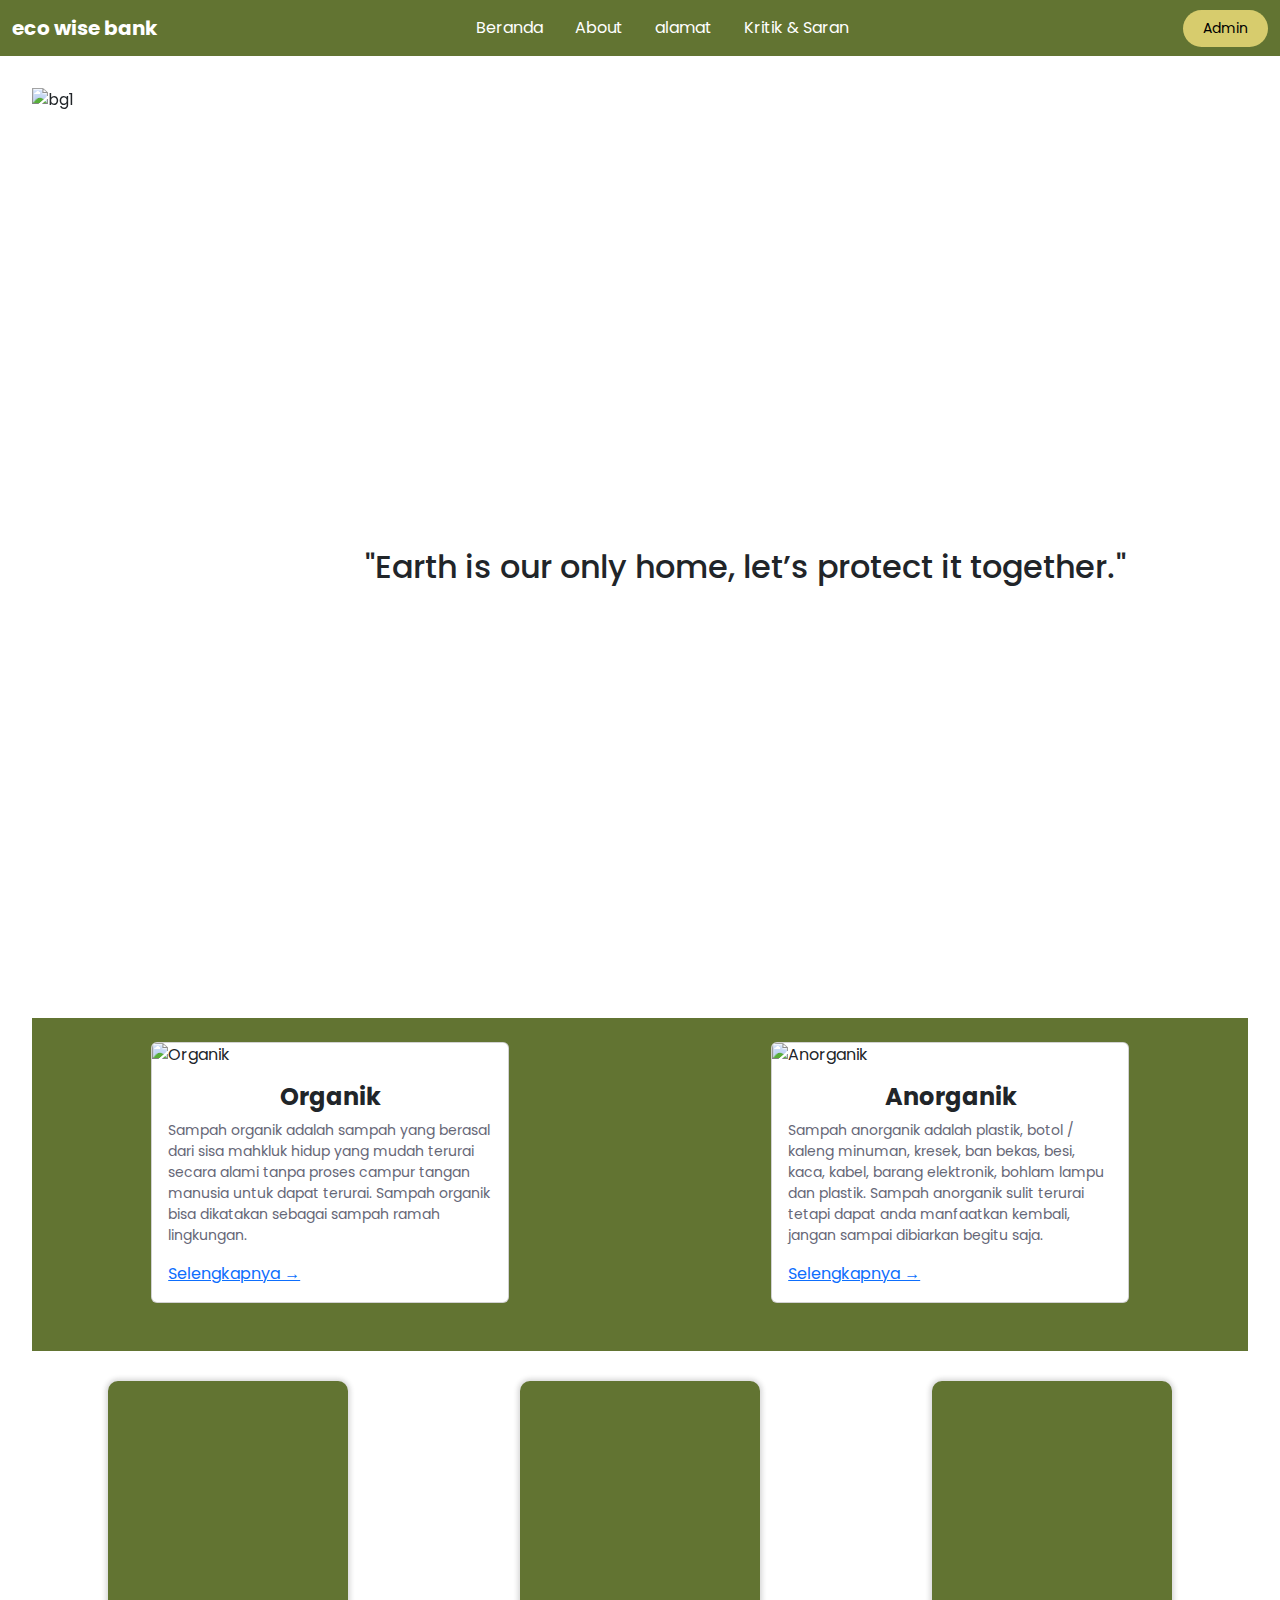
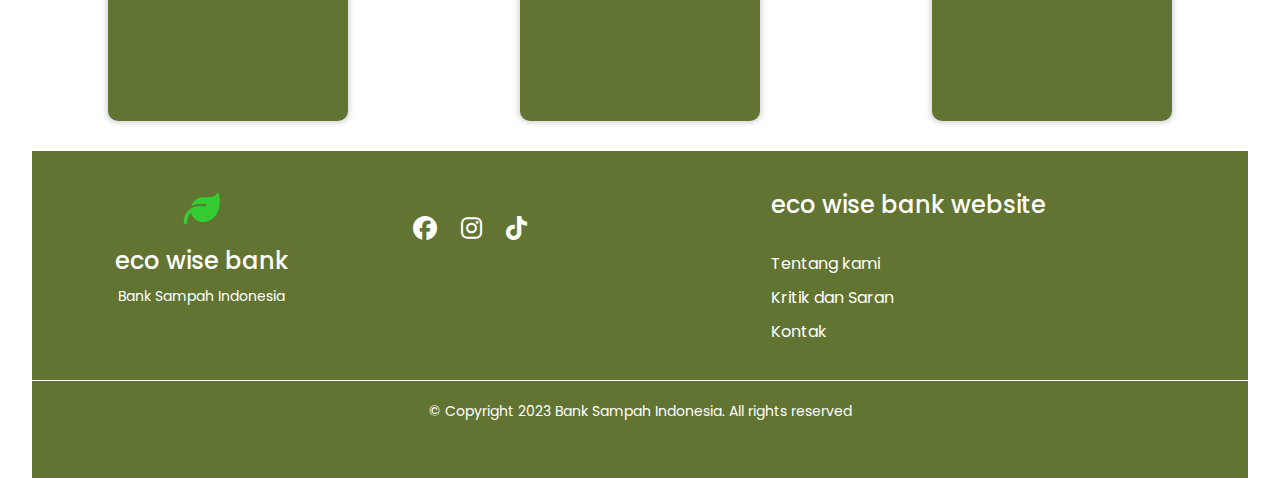
==== index.html @ ca983acf "Add files via upload" ====
<!DOCTYPE html>
<html lang="en">
<head>
    <meta charset="UTF-8">
    <meta name="viewport" content="width=device-width, initial-scale=1.0">
    <title>Bank Sampah</title>
    <link rel="stylesheet" href="style.css">
    <link rel="stylesheet" href="https://cdnjs.cloudflare.com/ajax/libs/font-awesome/6.2.1/css/all.min.css">
    <link href="https://cdn.jsdelivr.net/npm/bootstrap@5.3.3/dist/css/bootstrap.min.css" rel="stylesheet" integrity="sha384-QWTKZyjpPEjISv5WaRU9OFeRpok6YctnYmDr5pNlyT2bRjXh0JMhjY6hW+ALEwIH" crossorigin="anonymous">

    <style>

html{
  scroll-behavior: smooth;
}

*{
          box-sizing: border-box;
          padding: 0;
          margin: 0;
          font-family: popins,sans-serif;
          text-decoration: none;
      }

      body{
          font-family: "Poppins", sans-serif;
          overflow-x: hidden;
          background-color: #ffffff;
      }

      .hero-header {
      width: 100%;
      min-height: 1500px;
      background: #ffffff;
      }

      .wrapper{
          width: 1500px;
          max-width: 95%;
          margin: 0 auto;
          padding: 0 ;
      }

      header{
          padding: 40px 0 30px;
          display: flex;
          justify-content: space-between;
          align-items: center;
          flex-wrap: wrap;
      }

      .navbar{
          background-color: #627432;
      }

      .navbar-brand-me-auto{
          width: 70px;
      }

      .login-button {
          background-color: #d7cc6d;
          color: #000000;
          font-size: 14px;
          padding: 8px 20px;
          border-radius: 50px;
          text-decoration: none;
          transition: 0.3s background-color;
      }

      .login-button:hover {
            background-color: #ada44e;
      }

      .navbar-toggler {
          border: none;
          font-size: 1.25rem;
          
      }

      .navbar-toggler:focus, .btn-clos:focus {
          box-shadow: none;
          outline: none;
      }

      .nav-link {
          color: #ffffff;
          font-size: 500;
          position: relative;
      }

      .nav-link:hover, .nav-link.active {
          color: #dbdada;
      }

      .nav-link::before{
          content: "";
          position: absolute;
          bottom: 0;
          left: 50%;
          transform: translateX(-50%);
          width: 0;
          height: 2px;
          background-color: #e6de98;
          visibility: hidden;
          transition: 0.3s ease-in-out;
      }

      .nav-link:hover::before, .nav-link.active::before{
          width: 100%;
          visibility: visible;
      }

      section h2 {
        margin-bottom: 50px;
        margin-left: 210px;
      }

      /* card flip */
      /* Google fonts(Poppins) */
      @import url("https://fonts.googleapis.com/css2?family=Poppins:ital,wght@0,100;0,200;0,300;0,400;0,500;0,600;0,700;0,800;0,900;1,100;1,200;1,300;1,400;1,500;1,600;1,700;1,800;1,900&display=swap");

      * {
        font-family: "Poppins", sans-serif;
        margin: 0;
        padding: 0;
        box-sizing: border-box;
      }

      body {
          display: block;
          min-height: 100vh; 
          overflow-x: hidden;
      }

      /* card flip */
      .card-containerflip {
        display: flex;
        flex-wrap: wrap;
        justify-content: space-around;
        gap: 20px; /* jarak card satu dngn yang lain */
      }

      .wrapper-card {
        width: 300px; 
        perspective: 1000px; 
      }

      .card-flip {
        position: relative;
        width: 100%;
        height: 400px; /* ini buat tinggi card */
        transform-style: preserve-3d;
        transition: transform 0.6s;
      }

      .card-flip:hover {
        transform: rotateY(180deg);
      }

      /* ini untuk card flip  */
      .card-front, .card-back { 
        position: absolute;
        width: 100%;
        height: 100%;
        backface-visibility: hidden;
        display: flex;
        justify-content: center;
        align-items: center;
        flex-direction: column;
        text-align: center;
        border-radius: 10px;
        box-shadow: 0px 4px 6px rgba(0, 0, 0, 0.1);
      }

      .card-front {
        background-color: #627432;
      }

      .card-back {
        background-color: #ffffff;
        transform: rotateY(180deg);
      }


      .card-container {
        display: flex;
        justify-content: space-around;
        align-items: center;
        margin: 20px 0;
      }

      .wrapper-card {
        width: 300px;
        height: 400px;
        perspective: 800px;
        padding: 30px;
      }

      .wrapper-card .card-flip {
        position: relative;
        width: 100%;
        height: 100%;
        cursor: pointer;
        transform-style: preserve-3d;
        transition: 1.5s;
      }

      .wrapper-card:hover > .card-flip {
        transform: rotateY(180deg);
      }

      .card-front,
      .card-back {
        position: absolute;
        width: 100%;
        height: 100%;
        border-radius: 10px;
        box-shadow: 0 0 5px 2px rgba(50, 50, 50, 0.2);
        backface-visibility: hidden;
      }

      .card-front {
        background: url(img.jpg);
        background-size: cover;
        background-position: center;
      }

      .card-back {
        background: #eaf9bd;
        color: #151515;
        display: flex;
        flex-direction: column;
        align-items: center;
        justify-content: center;
        gap: 20px;
        padding: 20px;
        text-align: center;
        transform: rotateY(180deg);
      }


      /* footer */
      
      footer {
          background-color: #627432;
          color: #fff;
          padding: 40px 0;
         
      }

      .footer-container {
          display: flex;
          justify-content: space-around;
          flex-wrap: wrap;
          text-align: left;
      }

      .footer-logo {
          flex: 1;
          text-align: center;
      }

      .footer-logo i {
          font-size: 36px;
          color: #33cc33;
          margin-bottom: 10px;
      }

      .footer-logo h3 {
          margin: 10px 0;
          font-size: 24px;
      }

      .footer-logo p {
          color: #ffffff;
      }

      .footer-socials {
          display: flex;
          justify-content: center;
          margin: 20px 0;
      }

      .footer-socials a {
          color: #fff;
          margin: 0 10px;
          font-size: 24px;
          transition: color 0.3s ease;
      }

      .footer-socials a:hover {
          color: #33cc33;
      }

      .footer-links {
          display: flex;
          flex: 2;
          justify-content: space-around;
      }

      .footer-section ul {
          list-style: none;
          padding: 0;
      }

      .footer-section ul li {
          margin-bottom: 10px;
      }

      .footer-section ul li a {
          color: #ffffff;
          text-decoration: none;
          transition: color 0.3s ease;
      }

      .footer-section ul li a:hover {
          color: #fff;
      }

      .footer-bottom {
          text-align: center;
          margin-top: 20px;
          padding-top: 20px;
          border-top: 1px solid #ffffff; 
          color: #ffffff;
      }
      @media(max-width: 768px){
        .Earth h2{
      
          margin-left: 10px;
      }

      }

    </style>
<link rel="preconnect" href="https://fonts.googleapis.com"><link rel="preconnect" href="https://fonts.gstatic.com" crossorigin><link href="https://fonts.googleapis.com/css2?family=Afacad+Flux:wght@100..1000&family=Noto+Sans:ital,wght@0,100..900;1,100..900&family=Poppins:ital,wght@0,100;0,200;0,300;0,400;0,500;0,600;0,700;0,800;0,900;1,100;1,200;1,300;1,400;1,500;1,600;1,700;1,800;1,900&family=Roboto:ital,wght@0,100;0,300;0,400;0,500;0,700;0,900;1,100;1,300;1,400;1,500;1,700;1,900&display=swap" rel="stylesheet">);
</head>
<script src="https://cdn.jsdelivr.net/npm/bootstrap@5.3.3/dist/js/bootstrap.bundle.min.js" integrity="sha384-YvpcrYf0tY3lHB60NNkmXc5s9fDVZLESaAA55NDzOxhy9GkcIdslK1eN7N6jIeHz" crossorigin="anonymous"></script>
<body>
      <div class="hero-header">
        <div class="wrapper">
            <header>
                
                    <nav class="navbar navbar-expand-lg fixed-top">
                        <div class="container-fluid">
                          <a class="navbar-brand me-auto" href="../UUK2/assets/img/logo.png"><b style="color: #ffffff;">eco wise bank</b></a>
                          
                          <div class="offcanvas offcanvas-end" tabindex="-1" id="offcanvasNavbar" aria-labelledby="offcanvasNavbarLabel" style="transition: 3s; background-color: #627432a0;">
                            <div class="offcanvas-header">
                              <h5 class="offcanvas-title" id="offcanvasNavbarLabel" style="color: #ffffff;">eco wise bank</h5>
                              <button type="button" class="btn-close" data-bs-dismiss="offcanvas" aria-label="Close" style="color: #ffffff;"></button>
                            </div>
                            <div class="offcanvas-body">
                              <ul class="navbar-nav justify-content-center flex-grow-1 pe-3">
                                <li class="nav-item">
                                  <a class="nav-link mx-lg-2 " aria-current="page" style="color: #ffffff;" href="index.html">Beranda</a>
                                </li>
                                <li class="nav-item">
                                  <a class="nav-link mx-lg-2" href="about.html">About</a>
                                </li>
                                <li class="nav-item">
                                  <a class="nav-link mx-lg-2" href="alamat.html">alamat</a>
                                </li>
                                <li class="nav-item">
                                  <a class="nav-link mx-lg-2" href="sheet.html">Kritik & Saran</a>
                                </li>
                              </ul>
                            </div>
                          </div>
                          <a href="../UUK2/admin/login.html" class="login-button">Admin</a>
                          <button class="navbar-toggler" type="button" data-bs-toggle="offcanvas" data-bs-target="#offcanvasNavbar" aria-controls="offcanvasNavbar"aria-label="Toggle navigation">
                            <span class="navbar-toggler-icon"></span>
                          </button>
                        </div>
                    </nav>
                  
                <section> 
                    <br>
                    <div id="carouselExampleSlidesOnly" class="carousel slide" data-bs-ride="carousel">
                        <div class="carousel-inner">
                          <div class="carousel-item active">
                            <img src="../UUK2/assets/img/1.png" class="d-block w-100" alt="bg1">
                          </div>
                          <div class="carousel-item">
                            <img src="../UUK2/assets/img/3.png" class="d-block w-100" alt="bg2">
                          </div>
                          <div class="carousel-item">
                            <img src="../UUK2/assets/img/2.png" class="d-block w-100" alt="bg3">
                          </div>
                        </div>
                    </div>
                </section>
            </header>
        </section>

        <section class="Earth">
          <div class="container">
            <div class="row">
              <div class="col">
                <h2>"Earth is our only home, let’s protect it together."</h2>
              </div>
            </div>
          </div>
        </section>
          
        <section style="background-color: #627432;">
          <div class="row row-cols-1 row-cols-md-2 g-4">
            <div class="col">
              <div class="card">
                <img src="../UUK2/assets/img/organik.jpg" class="card-img-top" alt="Organik">
                <div class="card-body">
                  <h4 class="card-title"><b>Organik</b></h4>
                  <p class="card-text">Sampah organik adalah sampah yang berasal dari sisa mahkluk hidup yang mudah terurai secara alami tanpa proses campur tangan manusia untuk dapat terurai. Sampah organik bisa dikatakan sebagai sampah ramah lingkungan.</p>
                  <a href="organik.html">Selengkapnya →</a>
                </div>
              </div>
            </div>
            <div class="col">
              <div class="card">
                <img src="../UUK2/assets/img/anorganik.jpg" class="card-img-top" alt="Anorganik">
                <div class="card-body">
                  <h4 class="card-title"><b>Anorganik</b></h4>
                  <p class="card-text">Sampah anorganik adalah plastik, botol / kaleng minuman, kresek, ban bekas, besi, kaca, kabel, barang elektronik, bohlam lampu dan plastik. Sampah anorganik sulit terurai tetapi dapat anda manfaatkan kembali, jangan sampai dibiarkan begitu saja.</p>
                  <a href="anorganik.html">Selengkapnya →</a>
                </div>
              </div>
            </div>
          </div>
          <br> <br> 
        </section>

        <!-- card flip -->
         <div class="card-containerflip">
          <div class="wrapper-card">
            <div class="card-flip">
              <div class="card-front" style="background-color: #627432;">
                <img src="../UUK2/assets/img/tong_or.png" alt=""style="margin-top: 50px;"> 
              </div>
              <div class="card-back">
                <h1>Organik</h1>
                <p>
                  Sampah organik adalah aneka sampah yang bisa diuraikan secara alami oleh lingkungan karena berasal dari sisa-sisa makhluk hidup. Contohnya dedaunan, sisa sayur dan buah. Jenis sampah ini masih bisa diuraikan secara alami oleh hewan pengurai. 
                </p>
              </div>
            </div>
          </div>
        
          <div class="wrapper-card">
            <div class="card-flip">
              <div class="card-front" style="background-color: #627432;">
                <img src="../UUK2/assets/img/tong_an.png" alt="" style="margin-top: 50px;"> 
              </div>
              <div class="card-back">
                <h1>Anorganik</h1>
                <p>
                  sampah organik, jenis anorganik ini meliputi sampah-sampah yang sulit diuraikan secara alami hingga membutuhkan waktu ratusan tahun hingga tidak bisa sama sekali terurai. Contoh lainnya adalah sampah plastik, botol plastik. 
                </p>
              </div>
            </div>
          </div>
          <div class="wrapper-card">
            <div class="card-flip">
              <div class="card-front" style="background-color: #627432;">
                <img src="../UUK2/assets/img/tong_b3.png" alt="" style="margin-top: 50px;"> 
              </div>
              <div class="card-back">
                <h1>B3</h1>
                <p>
                 Sampah B3 Adalah sampah-sampah dari bahan kimia berbahaya dan beracun.Jadi, kemasan-kemasan yang mengandung senyawa kimia berbahaya ini tidak boleh dibuang sembarangan. Harus dipisahkan dan diamankan karena potensi bahayanya cukup tinggi.
                </p>
              </div>
            </div>
          </div>
        </div>
       
          
        <section>
          <footer>
            <div class="footer-container">
                <div class="footer-logo">
                    <i class="fas fa-leaf"></i>
                    <h3>eco wise bank</h3>
                    <p>Bank Sampah Indonesia</p>
                </div>
                <div class="footer-socials" style="padding-right: 32px;">
                  <ul>
                    <a href="https://fonts.google.com/selection/embed"><i class="fab fa-facebook"></i></a>
                    <a href="https://fonts.google.com/selection/embed"><i class="fab fa-instagram"></i></a>
                    <a href="https://fonts.google.com/selection/embed"><i class="fab fa-tiktok"></i></a>
                  </ul>
                </div>
                <div class="footer-links">
                    <div class="footer-section">
                        <h4>eco wise bank website</h4>
                        <ul> <br>
                            <li><a href="about.html">Tentang kami</a></li>
                            <li><a href="kritiksaran.html">Kritik dan Saran</a></li>
                            <li><a href="#">Kontak</a></li>
                        </ul>
                      </div>
                </div>
            </div>
            <div class="footer-bottom">
                <p style="color: #ffffff;">© Copyright 2023 Bank Sampah Indonesia. All rights reserved</p>
            </div>
        </footer>
      </div>
      </section>

</body>
</html>
---- style.css ----
html{
  scroll-behavior: smooth;
}

*{
    box-sizing: border-box;
    padding: 0;
    margin: 0;
    font-family: popins,sans-serif;
    text-decoration: none;
}

body{
    font-family: "Poppins", sans-serif;
    overflow-x: hidden;
}

.hero-header {
   width: 100%; 
   height: 100%;
   min-height: 100vh;
   background: #ffffff;
}

.wrapper{
    width: 1280px;
    max-width: 95%;
    margin: 0 auto;
    padding: 0 ;
}

header{
    padding: 40px 0 30px;
    display: flex;
    justify-content: space-between;
    align-items: center;
    flex-wrap: wrap;
}

.navbar{
    background-color: #627432;
}

.navbar-brand-me-auto{
    width: 70px;
}

.login-button {
    background-color: #e6de98;
    color: #000000;
    font-size: 14px;
    padding: 8px 20px;
    border-radius: 50px;
    text-decoration: none;
    transition: 0.3s background-color;
}

.login-button:hover {
      background-color: #e8e4c0;
}

.navbar-toggler {
    border: none;
    font-size: 1.25rem;
    
}

.navbar-toggler:focus, .btn-clos:focus {
    box-shadow: none;
    outline: none;
}

.nav-link {
    color: #666777;
    font-size: 500;
    position: relative;
}

.nav-link:hover, .nav-link.active {
    color: #ffffff;
}

.nav-link::before{
    content: "";
    position: absolute;
    bottom: 0;
    left: 50%;
    transform: translateX(-50%);
    width: 0;
    height: 2px;
    background-color: #e6de98;
    visibility: hidden;
    transition: 0.3s ease-in-out;
}

.nav-link:hover::before, .nav-link.active::before{
    width: 100%;
    visibility: visible;
}

p {
    color: #555555;
    font-size: 14px;
    margin-bottom: 20px;
}

.image-grid {
    display: grid;
    grid-template-columns: repeat(2, 1fr);
    gap: 20px;
}

.image-grid img {
    width: 100%;
    border-radius: 10px;
    box-shadow: 0px 4px 10px rgba(0, 0, 0, 0.1);
}

.h2{
    text-align: center;
    font-size: 32px;
    margin-bottom: 20px;
}

.card{
    margin: auto;
    width: 60%;
} 

.card-img{
    height: auto;
}

.row{
    justify-content: center;
}

.roe .col {
    display: flex;
    justify-content: center;
}

.card-title {
    text-align: center;
}

.card-text {
    color: #666777;
}

.slide-container{
    width: 100%;
    height: 90vh;
    display: flex;
    flex-direction: row;
    align-items: center;
    overflow: hidden;

}

.imgContainer{
    width: 100%;
    height: 600px;
    position: absolute;
    left: 0;
    display: flex;
    justify-content: center;
    align-items: center;
    transition: 1s;

}

/* organik */
/*=============== GOOGLE FONTS ===============*/
@import url("https://fonts.googleapis.com/css2?family=Poppins:wght@400;500&display=swap");

/*=============== VARIABLES CSS ===============*/
:root {
  /*========== Colors ==========*/
  /*Color mode HSL(hue, saturation, lightness)*/
  --first-color: hsl(82, 60%, 28%);
  --title-color: hsl(0, 0%, 15%);
  --text-color: hsl(0, 0%, 35%);
  --body-color: hsl(0, 0%, 95%);
  --container-color: hsl(0, 0%, 100%);

  /*========== Font and typography ==========*/
  /*.5rem = 8px | 1rem = 16px ...*/
  --body-font: "Poppins", sans-serif;
  --h2-font-size: 1.25rem;
  --small-font-size: .813rem;
}

/*========== Responsive typography ==========*/
@media screen and (min-width: 1120px) {
  :root {
    --h2-font-size: 1.5rem;
    --small-font-size: .875rem;
  }
}

/*=============== BASE ===============*/
* {
  box-sizing: border-box;
  padding: 0;
  margin: 0;
}

body {
  font-family: var(--body-font);
  background-color: var(--body-color);
  color: var(--text-color);
}

img {
  display: block;
  max-width: 100%;
  height: auto;
}

/*=============== CARD ===============*/
.container {
  display: grid;
  place-items: center;
  margin-inline: 1.5rem;
  padding-block: 5rem;
}

.card__container {
  display: grid;
  row-gap: 3.5rem;
}

.card__article {
  position: relative;
  overflow: hidden;
}

.card__img {
  width: 328px;
  border-radius: 1.5rem;
}

.card__data {
  width: 280px;
  background-color: var(--container-color);
  padding: 1.5rem 2rem;
  box-shadow: 0 8px 24px hsla(0, 0%, 0%, .15);
  border-radius: 1rem;
  position: absolute;
  bottom: -9rem;
  left: 0;
  right: 0;
  margin-inline: auto;
  opacity: 0;
  transition: opacity 1s 1s;
}

.card__description {
  display: block;
  font-size: var(--small-font-size);
  margin-bottom: .25rem;
}

.card__title {
  font-size: var(--h2-font-size);
  font-weight: 500;
  color: var(--title-color);
  margin-bottom: .75rem;
}

.card__button {
  text-decoration: none;
  font-size: var(--small-font-size);
  font-weight: 500;
  color: var(--first-color);
}

.card__button:hover {
  text-decoration: underline;
}

/* Naming animations in hover */
.card__article:hover .card__data {
  animation: show-data 1s forwards;
  opacity: 1;
  transition: opacity .3s;
}

.card__article:hover {
  animation: remove-overflow 2s forwards;
}

.card__article:not(:hover) {
  animation: show-overflow 2s forwards;
}

.card__article:not(:hover) .card__data {
  animation: remove-data 1s forwards;
}

/* Card animation */
@keyframes show-data {
  50% {
    transform: translateY(-10rem);
  }
  100% {
    transform: translateY(-7rem);
  }
}

@keyframes remove-overflow {
  to {
    overflow: initial;
  }
}

@keyframes remove-data {
  0% {
    transform: translateY(-7rem);
  }
  50% {
    transform: translateY(-10rem);
  }
  100% {
    transform: translateY(.5rem);
  }
}

@keyframes show-overflow {
  0% {
    overflow: initial;
    pointer-events: none;
  }
  50% {
    overflow: hidden;
  }
}

/*=============== BREAKPOINTS ===============*/
/* For small devices */
@media screen and (max-width: 340px) {
  .container {
    margin-inline: 1rem;
  }

  .card__data {
    width: 250px;
    padding: 1rem;
  }
}

/* For medium devices */
@media screen and (min-width: 768px) {
  .card__container {
    grid-template-columns: repeat(2, 1fr);
    column-gap: 1.5rem;
  }
}

/* For large devices */
@media screen and (min-width: 1120px) {
  .container {
    height: 100vh;
  }

  .card__container {
    grid-template-columns: repeat(3, 1fr);
  }
  .card__img {
    width: 348px;
  }
  .card__data {
    width: 316px;
    padding-inline: 2.5rem;
  }
}
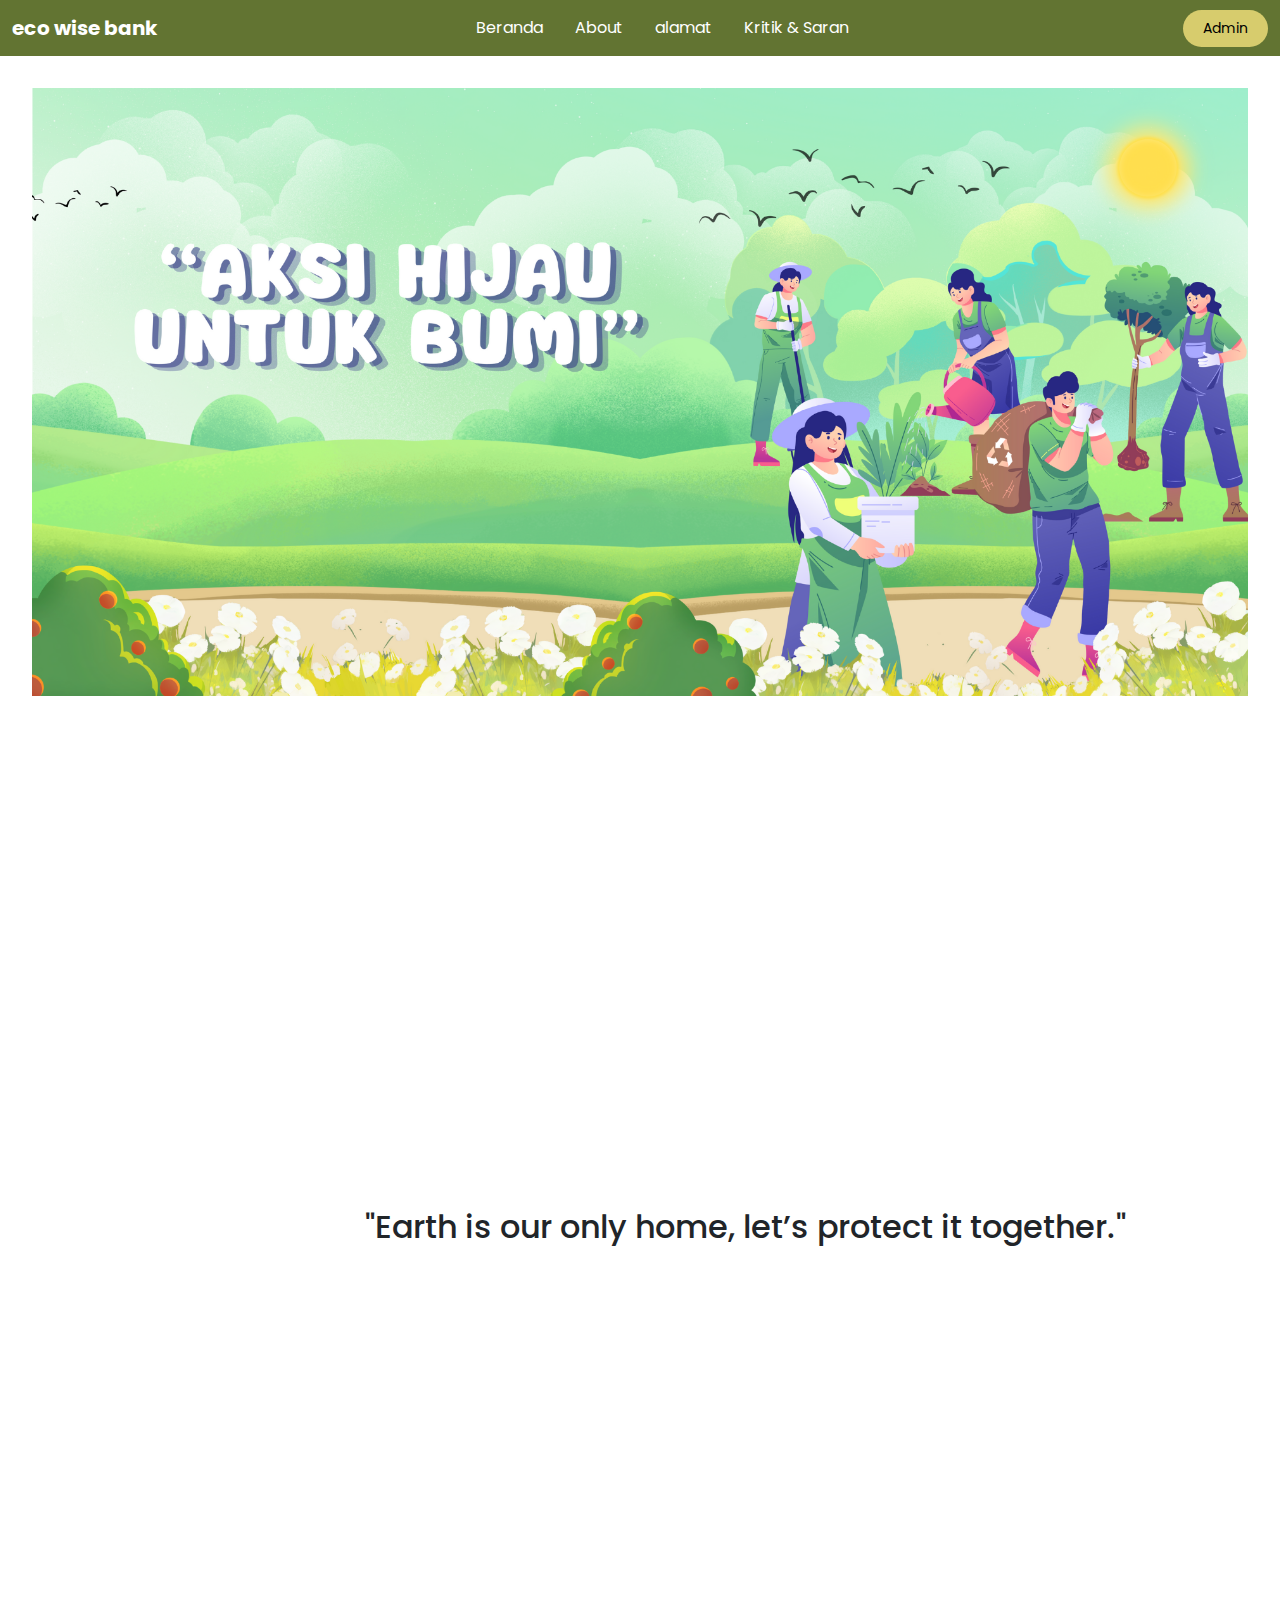
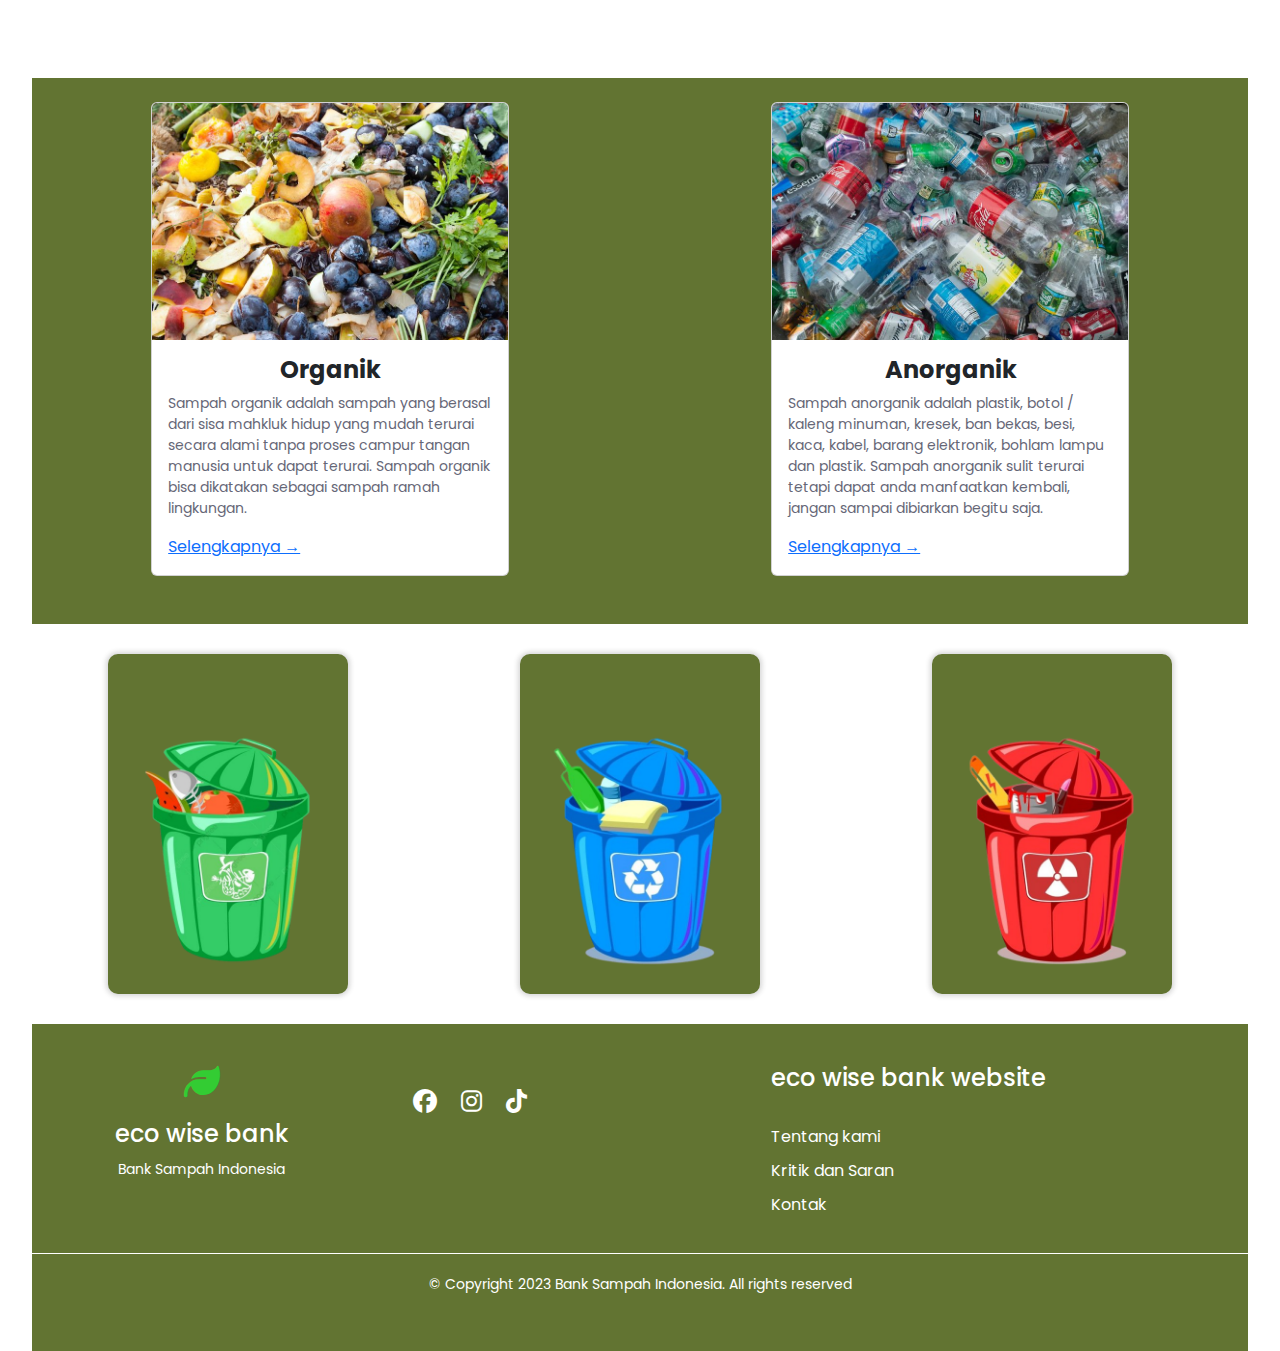
==== commit 73f34fef: "Update index.html" ====
--- a/index.html
+++ b/index.html
@@ -343,7 +343,7 @@
                 
                     <nav class="navbar navbar-expand-lg fixed-top">
                         <div class="container-fluid">
-                          <a class="navbar-brand me-auto" href="../UUK2/assets/img/logo.png"><b style="color: #ffffff;">eco wise bank</b></a>
+                          <a class="navbar-brand me-auto" href="../assets/img/logo.png"><b style="color: #ffffff;">eco wise bank</b></a>
                           
                           <div class="offcanvas offcanvas-end" tabindex="-1" id="offcanvasNavbar" aria-labelledby="offcanvasNavbarLabel" style="transition: 3s; background-color: #627432a0;">
                             <div class="offcanvas-header">
@@ -379,13 +379,13 @@
                     <div id="carouselExampleSlidesOnly" class="carousel slide" data-bs-ride="carousel">
                         <div class="carousel-inner">
                           <div class="carousel-item active">
-                            <img src="../UUK2/assets/img/1.png" class="d-block w-100" alt="bg1">
+                            <img src="../assets/img/1.png" class="d-block w-100" alt="bg1">
                           </div>
                           <div class="carousel-item">
-                            <img src="../UUK2/assets/img/3.png" class="d-block w-100" alt="bg2">
+                            <img src="../assets/img/3.png" class="d-block w-100" alt="bg2">
                           </div>
                           <div class="carousel-item">
-                            <img src="../UUK2/assets/img/2.png" class="d-block w-100" alt="bg3">
+                            <img src="../assets/img/2.png" class="d-block w-100" alt="bg3">
                           </div>
                         </div>
                     </div>
@@ -407,7 +407,7 @@
           <div class="row row-cols-1 row-cols-md-2 g-4">
             <div class="col">
               <div class="card">
-                <img src="../UUK2/assets/img/organik.jpg" class="card-img-top" alt="Organik">
+                <img src="../assets/img/organik.jpg" class="card-img-top" alt="Organik">
                 <div class="card-body">
                   <h4 class="card-title"><b>Organik</b></h4>
                   <p class="card-text">Sampah organik adalah sampah yang berasal dari sisa mahkluk hidup yang mudah terurai secara alami tanpa proses campur tangan manusia untuk dapat terurai. Sampah organik bisa dikatakan sebagai sampah ramah lingkungan.</p>
@@ -417,7 +417,7 @@
             </div>
             <div class="col">
               <div class="card">
-                <img src="../UUK2/assets/img/anorganik.jpg" class="card-img-top" alt="Anorganik">
+                <img src="../assets/img/anorganik.jpg" class="card-img-top" alt="Anorganik">
                 <div class="card-body">
                   <h4 class="card-title"><b>Anorganik</b></h4>
                   <p class="card-text">Sampah anorganik adalah plastik, botol / kaleng minuman, kresek, ban bekas, besi, kaca, kabel, barang elektronik, bohlam lampu dan plastik. Sampah anorganik sulit terurai tetapi dapat anda manfaatkan kembali, jangan sampai dibiarkan begitu saja.</p>
@@ -434,7 +434,7 @@
           <div class="wrapper-card">
             <div class="card-flip">
               <div class="card-front" style="background-color: #627432;">
-                <img src="../UUK2/assets/img/tong_or.png" alt=""style="margin-top: 50px;"> 
+                <img src="../assets/img/tong_or.png" alt=""style="margin-top: 50px;"> 
               </div>
               <div class="card-back">
                 <h1>Organik</h1>
@@ -448,7 +448,7 @@
           <div class="wrapper-card">
             <div class="card-flip">
               <div class="card-front" style="background-color: #627432;">
-                <img src="../UUK2/assets/img/tong_an.png" alt="" style="margin-top: 50px;"> 
+                <img src="../assets/img/tong_an.png" alt="" style="margin-top: 50px;"> 
               </div>
               <div class="card-back">
                 <h1>Anorganik</h1>
@@ -461,7 +461,7 @@
           <div class="wrapper-card">
             <div class="card-flip">
               <div class="card-front" style="background-color: #627432;">
-                <img src="../UUK2/assets/img/tong_b3.png" alt="" style="margin-top: 50px;"> 
+                <img src="../assets/img/tong_b3.png" alt="" style="margin-top: 50px;"> 
               </div>
               <div class="card-back">
                 <h1>B3</h1>
@@ -508,4 +508,4 @@
       </section>
 
 </body>
-</html>+</html>
